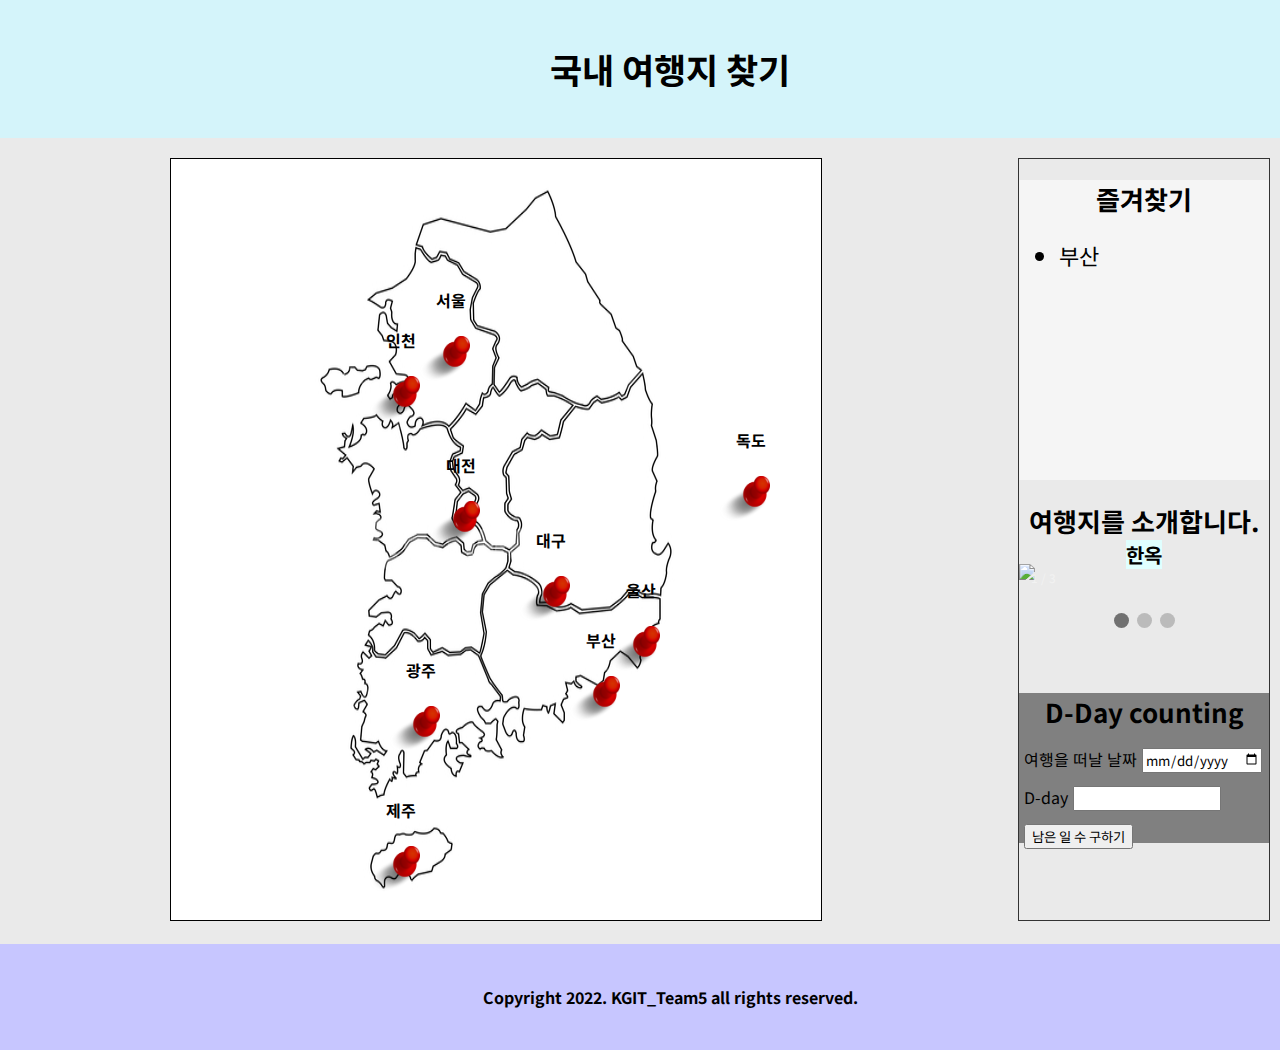
==== index.html @ 18690b56 "AnJinHyuck Folder deleted, update files" ====
<!DOCTYPE html>
<html lang="kr">
<head>
    <meta charset="UTF-8">
    <title>제목</title>
    <!-- Google Fonts -->
    <link rel="preconnect" href="https://fonts.googleapis.com">
    <link rel="preconnect" href="https://fonts.gstatic.com" crossorigin>
    <link href="https://fonts.googleapis.com/css2?family=Noto+Sans+KR:wght@300&display=swap" rel="stylesheet">
    <!-- JQuery  -->
    <script src="https://code.jquery.com/jquery-1.12.4.min.js"></script>
    <!-- Reset css -->
    <link rel="stylesheet" href="https://cdn.jsdelivr.net/npm/reset-css@5.0.1/reset.min.css">
    <!-- main css -->
    <link rel="stylesheet" href="./css/main.css">
    <!-- main js -->
    <script type="text/javascript" src="./js/main.js"></script>
    <!-- font awesome -->
    <link rel="stylesheet" href="https://cdnjs.cloudflare.com/ajax/libs/font-awesome/6.2.0/css/all.min.css" integrity="sha512-xh6O/CkQoPOWDdYTDqeRdPCVd1SpvCA9XXcUnZS2FmJNp1coAFzvtCN9BmamE+4aHK8yyUHUSCcJHgXloTyT2A==" crossorigin="anonymous" referrerpolicy="no-referrer" />
    <!-- CSS only -->
    <!-- <link href="https://cdn.jsdelivr.net/npm/bootstrap@5.2.2/dist/css/bootstrap.min.css" rel="stylesheet" integrity="sha384-Zenh87qX5JnK2Jl0vWa8Ck2rdkQ2Bzep5IDxbcnCeuOxjzrPF/et3URy9Bv1WTRi" crossorigin="anonymous"> -->
</head>
<body>
    <header>
        <h1>국내 여행지 찾기</h1>
    </header>
    <main>
        <div id="pinSection">
            <div id="pinSection1">
                <span class="pinText">&nbsp;&nbsp;&nbsp;&nbsp;서울</span><br><br>
                <img class="pinImg" id="location1" src="../img/pin.png">
            </div>
            <div id="pinSection2">
                <span class="pinText">&nbsp;&nbsp;&nbsp;&nbsp;부산</span><br><br>
                <img class="pinImg" id="location1" src="../img/pin.png">
            </div>
            <div id="pinSection3">
                <span class="pinText">&nbsp;&nbsp;&nbsp;&nbsp;인천</span><br><br>
                <img class="pinImg" id="location1" src="../img/pin.png">
            </div>
            <div id="pinSection4">
                <span class="pinText">&nbsp;&nbsp;&nbsp;&nbsp;대구</span><br><br>
                <img class="pinImg" id="location1" src="../img/pin.png">
            </div>
            <div id="pinSection5">
                <span class="pinText">&nbsp;&nbsp;&nbsp;&nbsp;대전</span><br><br>
                <img class="pinImg" id="location1" src="../img/pin.png">
            </div>
            <div id="pinSection6">
                <span class="pinText">&nbsp;&nbsp;&nbsp;&nbsp;광주</span><br><br>
                <img class="pinImg" id="location1" src="../img/pin.png">
            </div>
            <div id="pinSection7">
                <span class="pinText">&nbsp;&nbsp;&nbsp;&nbsp;울산</span><br><br>
                <img class="pinImg" id="location1" src="../img/pin.png">
            </div>
            <div id="pinSection8">
                <span class="pinText">&nbsp;&nbsp;&nbsp;&nbsp;제주</span><br><br>
                <img class="pinImg" id="location1" src="../img/pin.png">
            </div>
            <div id="pinSection9">
                <span class="pinText">&nbsp;&nbsp;&nbsp;&nbsp;독도</span><br><br>
                <img class="pinImg" id="location1" src="../img/pin.png">
            </div>
        </div>
        
        <img id="map" class="map" src="./img/korea.jpg">
        <div id="cityList">
            <!-- <ul>
                <li><button type="button" class="btn btn-outline-primary">  서울  </button></li> 
                <li><button type="button" class="btn btn-outline-secondary">부산  </button></li> 
                <li><button type="button" class="btn btn-outline-success">  인천  </button></li> 
                <li><button type="button" class="btn btn-outline-danger">   대구  </button></li> 
                <li><button type="button" class="btn btn-outline-warning">  대전  </button></li> 
                <li><button type="button" class="btn btn-outline-info">     광주  </button></li> 
                <li><button type="button" class="btn btn-outline-light">    울산  </button></li> 
                <li><button type="button" class="btn btn-outline-dark">     제주  </button></li> 
                <li><button type="button" class="btn btn-outline-primary">  독도  </button></li> 
            </ul> -->
        </div>
        <div id="mainSection">
            <iframe id="mainIframe" src="">

            </iframe>
        </div>
        
        <aside>
            <div id="rightUp" class="rightbox">
                <h2 id="bookmark" class="subject">즐겨찾기</h2>
                <ul id="cities">
                    <li class="city">부산<i style='cursor : pointer' id='deleteBookmark' class='fa fa-trash' aria-hidden='true'></i></li>
                </ul>
            </div>

            <h2 id="introduce" class="subject">여행지를 소개합니다.</h2>
            
            <div class="slideshow-container">
            
            
            <div class="mySlides fade">
              <div class="numbertext">1 / 3</div>
              <image class="image" style="max-width: 100%; height: 200px;" src="https://search.pstatic.net/common/?src=http%3A%2F%2Fblogfiles.naver.net%2FMjAyMjA5MjZfMTU3%2FMDAxNjY0MTk5MjUzMDg0.CFK2FIUCUVznRrJ2mHz47GhRvn-oYsCAB7OoIrRIyJAg.FvWlPVDXSO1GkbRWN8YUKGLhZOp_dSYYxYztSHhtE-Eg.JPEG.yukino3333%2FIMG_9584.jpg&type=sc960_832"></image>
              <div class="text"><span style="background-color:lightcyan;" class="span">한옥</span></div>
            </div>
            
            <div class="mySlides fade">
              <div class="numbertext">2 / 3</div>
              <image class="image" style="max-width: 100%; height: 200px;" src="https://images.chosun.com/resizer/EkDlLdwHe35LIZJN_8GZapqs9Dk=/616x0/smart/cloudfront-ap-northeast-1.images.arcpublishing.com/chosun/4CMMQNUWS5DFNK5YD56AZM7M5M.jpg"></image>
              <div class="text"><span style="background-color:lightcyan;" class="span">숭례문</span></div>
            </div>
            
            <div class="mySlides fade">
              <div class="numbertext">3 / 3</div>
              <image class="image" style="max-width: 100%; height: 200px;" src="https://api.cdn.visitjeju.net/photomng/imgpath/202110/26/3378d11f-d97a-46df-b7f0-fdfbe333c850.jpg"></image>
              <div class="text"><span style="background-color:lightcyan;" class="span">정방 폭포</span></div>
            </div>
            
            </div>
            <br>
            
            <div style="text-align:center">
              <span class="dot"></span> 
              <span class="dot"></span> 
              <span class="dot"></span> 
            </div>
            

            <div id="rightDown"class="rightbox">    
                <h2 id="ddayhead" class="subject">D-Day counting</h2>
                <label class="label">여행을 떠날 날짜</label><input type="date" id="seldate" class="date"><br>
                <label class="label">D-day</label><input type="text" id="result" readonly="readonly" class="date">
                <button class="date">남은 일 수 구하기</button>
            </div>
        </aside>
    </main>
    <footer>
        <h4>Copyright 2022. KGIT_Team5 all rights reserved.</h4>
    </footer>
</body>
</html>
---- css/main.css ----
* {
    font-family: 'Noto Sans KR', sans-serif;
}

body {
    margin: 0;
    padding: 0;
}

header, main, footer {
	width: 1300px;
	margin: 0 auto;
}

header {
	background: #D4F4FA;
	padding: 20px;
}

header h1 {
    text-align: center;
    font-size: 35px;
    font-weight: bold;
}

main {
	background: #EAEAEA;
    height: 766px;
	padding: 20px;
}


main img#map{
    border: 1px solid black;
    position: absolute; 

    z-index: 300;
    width: 650px; /* 200 */
    height: 761px; /* 300 */

    margin-left: 150px;
}

/* 내가 추가한 곳 */

.mapSizeUp {
    animation-name: mapSizeUp;
    animation-duration: 1.5s;
    animation-fill-mode: forwards;
}


.mapSizeDown {
    animation-name: mapSizeDown;
    animation-duration: 1.5s;
    animation-fill-mode: forwards;
}


@keyframes mapSizeUp {
    0% {width: 200px; height: 300px; margin-left: 50px}
    100% {width: 650px; height: 761px; margin-left: 150px}
    
}

@keyframes mapSizeDown {
    0% {width: 650px; height: 761px; margin-left: 150px}
    100% {width: 200px; height: 300px; margin-left: 50px}

}

#mainSection {
    width: 700px;
    height: 761px;

    position: absolute;
    opacity: 0%;

    margin-left: 275px;
    /* background-color: red; */
}

.mainUp {
    width: 100px;
    height: 100px;
    background-color: brown;
    opacity: 0;
    transition: 0.3s;
}

.mainDown {
    animation-name: mainSectionDown;
    animation-duration: 1.5s;
    animation-fill-mode: forwards;
}

@keyframes mainSectionUp {
    0% {width: -50%; height: -50%;}
    100% {width: 650px; height: 761px; margin-left: 150px}
    
}

@keyframes mainSectionDown {
    0% {width: -50%; height: -50%;}
    100% {width: 200px; height: 300px;}

}

#cityList {
    width : 200px;
    height : 430PX;

    background-color: yellow;
    opacity: 0%;

    position: absolute;
    margin-left: 50px;
    margin-top: 330px;
}

.fadeInPage {
    animation-name: fadeIn;
    animation-duration: 3s;
    animation-fill-mode: forwards;
}

.fadeOutPage {
    animation-name: fadeOut;
    animation-duration: 2s;
    animation-fill-mode: forwards;
}

@keyframes fadeIn {
    0% {
        opacity:0;
    }
    100% {
        opacity:1;
    }
}

@keyframes fadeOut {
    0% {
        opacity:1;
    }
    100% {
        opacity:0;
    }
}

/* pin 이미지, text */
.pinImg {
    width: 50px;
    height: 50px;
    position: absolute;
    cursor: pointer;
}

.pinText {
    font-weight: bold;
}

/* pinSections */
#pinSection1 { /*서울*/
    z-index: 1000;
    margin-left: 400px;
    margin-top: 130px;

    position: absolute;
}
#pinSection2 { /*부산*/
    z-index: 1000;
    margin-left: 550px;
    margin-top: 470px;

    position: absolute;
}
#pinSection3 { /*인천*/
    z-index: 1000;
    margin-left: 350px;
    margin-top: 170px;

    position: absolute;
}
#pinSection4 { /*대구*/
    z-index: 1000;
    margin-left: 500px;
    margin-top: 370px;

    position: absolute;
}
#pinSection5 { /*대전*/
    z-index: 1000;
    margin-left: 410px;
    margin-top: 295px;

    position: absolute;
}
#pinSection6 { /*광주*/
    z-index: 1000;
    margin-left: 370px;
    margin-top: 500px;

    position: absolute;
}
#pinSection7 { /*울산*/
    z-index: 1000;
    margin-left: 590px;
    margin-top: 420px;

    position: absolute;
}
#pinSection8 { /*제주*/
    z-index: 1000;
    margin-left: 350px;
    margin-top: 640px;

    position: absolute;
}
#pinSection9 { /*독도*/
    z-index: 1000;
    margin-left: 700px;
    margin-top: 270px;

    position: absolute;
}
/* ----- */

main aside {
	border: 1px solid #333;

    width: 250px;
    height: 761px;

    margin-right: 50px;
    float: right;
}

footer {
	background: #C7C6FF;
	padding: 20px;
}

footer h4 {
    text-align: center;
}

/* 지도 밑에 나올 여행지 */
#othercity{
    font-size: 32px;
}
#othercitylist{
    width: 200px;
    height: 200px;
    background: white;
    position: absolute;
    margin-left: 50px;
    margin-top: 450px;

}

.city{
    font-size: 22px;
}

/* 우측 박스 */
.rightbox{
    background: gray;
}
#rightUp{
    width: 250px;
    height: 300px;
    background: whitesmoke;
}

.slideshow-container {
    max-width: 1000px;
    position: relative;
    margin: auto;
  }
  
  /* Caption text */
  .text {
    color: black;
    font-size: 20px;
    font-weight: bold;
    padding: 8px 12px;
    position: absolute;
    bottom: 8px;
    width: 225px;
    text-align: center;
  }
  .span{
    background-color: lightcyan;
  }
  
  /* Number text (1/3 etc) */
  .numbertext {
    color: #f2f2f2;
    font-size: 12px;
    padding: 8px 12px;
    position: absolute;
    top: 0;
  }
  
  /* The dots/bullets/indicators */
  .dot {
    height: 15px;
    width: 15px;
    margin: 0 2px;
    background-color: #bbb;
    border-radius: 50%;
    display: inline-block;
    transition: background-color 0.6s ease;
  }
  
  .active {
    background-color: #717171;
  }
  
  /* Fading animation */
  .fade {
    animation-name: fade;
    animation-duration: 1.5s;
  }
  
  @keyframes fade {
    from {opacity: .4} 
    to {opacity: 1}
  }
  
#rightDown{
    width: 250px;
    height: 150px;
    margin-top: 60px;
}

#ddayhead{
    margin: 5px;
}

.label{
    margin-left: 5px;
    font-weight: 18px;
}
.date{
    margin-top: 13px;
    margin-left: 5px;
}

/* 김두환 */

#mainIframe {
    width: 700px;
    height: 761px;
}

/* 우측박스 수정 - 승보*/
.subject{
    font-size: 26px;
    font-weight: bold;
    text-align: center;
}
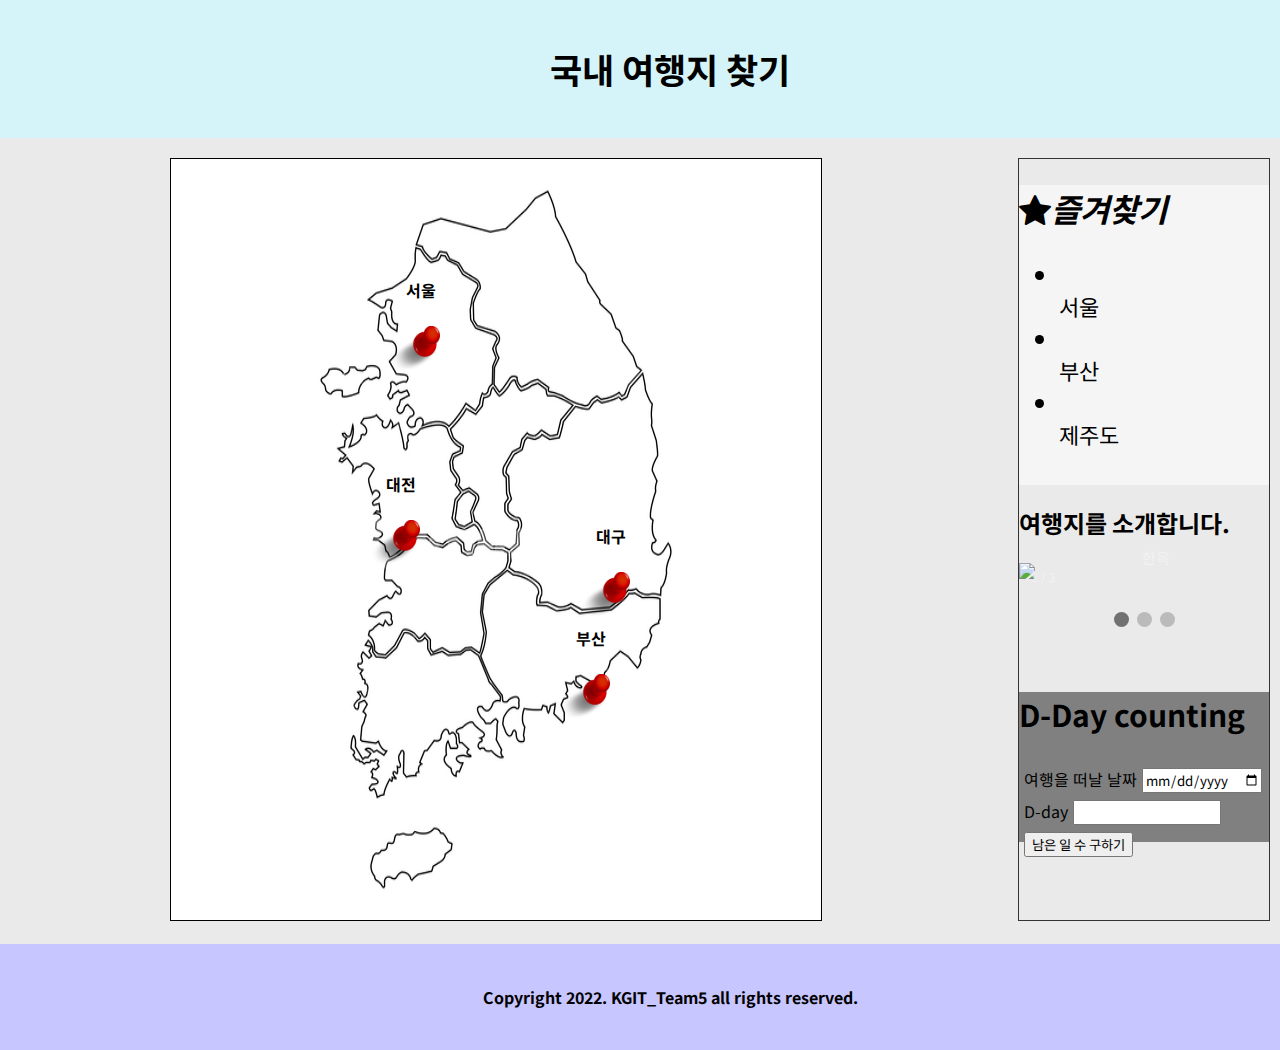
==== commit 894fd891: "push from An" ====
--- a/index.html
+++ b/index.html
@@ -11,6 +11,7 @@
     <script src="https://code.jquery.com/jquery-1.12.4.min.js"></script>
     <!-- Reset css -->
     <link rel="stylesheet" href="https://cdn.jsdelivr.net/npm/reset-css@5.0.1/reset.min.css">
+    <link rel="stylesheet" href="https://cdn.jsdelivr.net/npm/bootstrap-icons@1.5.0/font/bootstrap-icons.css">
     <!-- main css -->
     <link rel="stylesheet" href="./css/main.css">
     <!-- main js -->
@@ -29,40 +30,21 @@
             <div id="pinSection1">
                 <span class="pinText">&nbsp;&nbsp;&nbsp;&nbsp;서울</span><br><br>
                 <img class="pinImg" id="location1" src="../img/pin.png">
-            </div>
-            <div id="pinSection2">
-                <span class="pinText">&nbsp;&nbsp;&nbsp;&nbsp;부산</span><br><br>
-                <img class="pinImg" id="location1" src="../img/pin.png">
-            </div>
-            <div id="pinSection3">
-                <span class="pinText">&nbsp;&nbsp;&nbsp;&nbsp;인천</span><br><br>
-                <img class="pinImg" id="location1" src="../img/pin.png">
-            </div>
-            <div id="pinSection4">
-                <span class="pinText">&nbsp;&nbsp;&nbsp;&nbsp;대구</span><br><br>
-                <img class="pinImg" id="location1" src="../img/pin.png">
-            </div>
-            <div id="pinSection5">
-                <span class="pinText">&nbsp;&nbsp;&nbsp;&nbsp;대전</span><br><br>
-                <img class="pinImg" id="location1" src="../img/pin.png">
-            </div>
-            <div id="pinSection6">
-                <span class="pinText">&nbsp;&nbsp;&nbsp;&nbsp;광주</span><br><br>
-                <img class="pinImg" id="location1" src="../img/pin.png">
-            </div>
-            <div id="pinSection7">
-                <span class="pinText">&nbsp;&nbsp;&nbsp;&nbsp;울산</span><br><br>
-                <img class="pinImg" id="location1" src="../img/pin.png">
-            </div>
-            <div id="pinSection8">
-                <span class="pinText">&nbsp;&nbsp;&nbsp;&nbsp;제주</span><br><br>
-                <img class="pinImg" id="location1" src="../img/pin.png">
-            </div>
-            <div id="pinSection9">
-                <span class="pinText">&nbsp;&nbsp;&nbsp;&nbsp;독도</span><br><br>
-                <img class="pinImg" id="location1" src="../img/pin.png">
+                <div id="pinSection2">
+                    <span class="pinText1">&nbsp;&nbsp;&nbsp;&nbsp;부산</span><br><br>
+                    <img class="pinImg1" id="location2" src="../img/pin.png">
+                </div>
+                <div id="pinSection3">
+                    <span class="pinText2">&nbsp;&nbsp;&nbsp;&nbsp;대구</span><br><br>
+                    <img class="pinImg2" id="location3" src="../img/pin.png">
+                </div>
+                <div id="pinSection4">
+                    <span class="pinText3">&nbsp;&nbsp;&nbsp;&nbsp;대전</span><br><br>
+                    <img class="pinImg3" id="location3" src="../img/pin.png">
+                </div>
             </div>
         </div>
+       
         
         <img id="map" class="map" src="./img/korea.jpg">
         <div id="cityList">
@@ -79,40 +61,41 @@
             </ul> -->
         </div>
         <div id="mainSection">
-            <iframe id="mainIframe" src="">
+            <iframe id="mainIframe" src="./citys/index.html">
 
             </iframe>
         </div>
         
         <aside>
             <div id="rightUp" class="rightbox">
-                <h2 id="bookmark" class="subject">즐겨찾기</h2>
+                <h2 id="bookmark"><i class="bi-star-fill">즐겨찾기</i></h2>
                 <ul id="cities">
-                    <li class="city">부산<i style='cursor : pointer' id='deleteBookmark' class='fa fa-trash' aria-hidden='true'></i></li>
+                    <li id="Seoul" value="./citys/seoul.html" class="city"><a><br>서울</a><i class="fa fa-trash" aria-hidden="true"></i></li>
+                    <li class="city"><br>부산<i class="fa fa-trash" aria-hidden="true"></i></li>
+                    <li class="city"><br>제주도</li>
                 </ul>
             </div>
 
-            <h2 id="introduce" class="subject">여행지를 소개합니다.</h2>
+            <h2 id="introduce">여행지를 소개합니다.</h2>
             
             <div class="slideshow-container">
-            
             
             <div class="mySlides fade">
               <div class="numbertext">1 / 3</div>
               <image class="image" style="max-width: 100%; height: 200px;" src="https://search.pstatic.net/common/?src=http%3A%2F%2Fblogfiles.naver.net%2FMjAyMjA5MjZfMTU3%2FMDAxNjY0MTk5MjUzMDg0.CFK2FIUCUVznRrJ2mHz47GhRvn-oYsCAB7OoIrRIyJAg.FvWlPVDXSO1GkbRWN8YUKGLhZOp_dSYYxYztSHhtE-Eg.JPEG.yukino3333%2FIMG_9584.jpg&type=sc960_832"></image>
-              <div class="text"><span style="background-color:lightcyan;" class="span">한옥</span></div>
+              <div class="text">한옥</div>
             </div>
             
             <div class="mySlides fade">
               <div class="numbertext">2 / 3</div>
               <image class="image" style="max-width: 100%; height: 200px;" src="https://images.chosun.com/resizer/EkDlLdwHe35LIZJN_8GZapqs9Dk=/616x0/smart/cloudfront-ap-northeast-1.images.arcpublishing.com/chosun/4CMMQNUWS5DFNK5YD56AZM7M5M.jpg"></image>
-              <div class="text"><span style="background-color:lightcyan;" class="span">숭례문</span></div>
+                    <div class="text">숭례문</div>
             </div>
             
             <div class="mySlides fade">
               <div class="numbertext">3 / 3</div>
               <image class="image" style="max-width: 100%; height: 200px;" src="https://api.cdn.visitjeju.net/photomng/imgpath/202110/26/3378d11f-d97a-46df-b7f0-fdfbe333c850.jpg"></image>
-              <div class="text"><span style="background-color:lightcyan;" class="span">정방 폭포</span></div>
+              <div class="text">정방폭포</div>
             </div>
             
             </div>
@@ -126,7 +109,7 @@
             
 
             <div id="rightDown"class="rightbox">    
-                <h2 id="ddayhead" class="subject">D-Day counting</h2>
+                <h2 id="ddayhead">D-Day counting</h2>
                 <label class="label">여행을 떠날 날짜</label><input type="date" id="seldate" class="date"><br>
                 <label class="label">D-day</label><input type="text" id="result" readonly="readonly" class="date">
                 <button class="date">남은 일 수 구하기</button>
--- a/css/main.css
+++ b/css/main.css
@@ -159,73 +159,67 @@
 .pinText {
     font-weight: bold;
 }
-
+.pinImg1 {
+    width: 50px;
+    height: 50px;
+    position: absolute;
+    cursor: pointer;
+}
+
+.pinText1 {
+    font-weight: 700;
+}
+
+.pinImg2 {
+    width: 50px;
+    height: 50px;
+    position: absolute;
+    cursor: pointer;
+}
+
+.pinText2 {
+    font-weight: 700;
+}
+.pinImg3 {
+    width: 50px;
+    height: 50px;
+    position: absolute;
+    cursor: pointer;
+}
+
+.pinText3 {
+    font-weight: 700;
+}
 /* pinSections */
-#pinSection1 { /*서울*/
-    z-index: 1000;
-    margin-left: 400px;
-    margin-top: 130px;
-
-    position: absolute;
-}
-#pinSection2 { /*부산*/
-    z-index: 1000;
-    margin-left: 550px;
-    margin-top: 470px;
-
-    position: absolute;
-}
-#pinSection3 { /*인천*/
-    z-index: 1000;
-    margin-left: 350px;
-    margin-top: 170px;
-
-    position: absolute;
-}
-#pinSection4 { /*대구*/
-    z-index: 1000;
-    margin-left: 500px;
-    margin-top: 370px;
-
-    position: absolute;
-}
-#pinSection5 { /*대전*/
-    z-index: 1000;
-    margin-left: 410px;
-    margin-top: 295px;
-
-    position: absolute;
-}
-#pinSection6 { /*광주*/
+#pinSection1 {
     z-index: 1000;
     margin-left: 370px;
-    margin-top: 500px;
-
-    position: absolute;
-}
-#pinSection7 { /*울산*/
+    margin-top: 120px;
+
+    position: absolute;
+}
+#pinSection2 {
     z-index: 1000;
-    margin-left: 590px;
-    margin-top: 420px;
-
-    position: absolute;
-}
-#pinSection8 { /*제주*/
+    margin-left: 170px;
+    margin-top: 300px;
+
+    position: relative;
+}
+#pinSection3 {
     z-index: 1000;
-    margin-left: 350px;
-    margin-top: 640px;
-
-    position: absolute;
-}
-#pinSection9 { /*독도*/
+    margin-left: 190px;
+    margin-top: -150px;
+
+    position: relative;
+}
+#pinSection4 {
     z-index: 1000;
-    margin-left: 700px;
-    margin-top: 270px;
-
-    position: absolute;
+    margin-left: -20px;
+    margin-top: -100px;
+
+    position: relative;
 }
 /* ----- */
-
 main aside {
 	border: 1px solid #333;
 
@@ -267,6 +261,11 @@
 .rightbox{
     background: gray;
 }
+
+#bookmark{
+    font-size: 32px;
+}
+
 #rightUp{
     width: 250px;
     height: 300px;
@@ -281,17 +280,13 @@
   
   /* Caption text */
   .text {
-    color: black;
-    font-size: 20px;
-    font-weight: bold;
+    color: #f2f2f2;
+    font-size: 15px;
     padding: 8px 12px;
     position: absolute;
     bottom: 8px;
-    width: 225px;
+    width: 100%;
     text-align: center;
-  }
-  .span{
-    background-color: lightcyan;
   }
   
   /* Number text (1/3 etc) */
@@ -329,6 +324,7 @@
     to {opacity: 1}
   }
   
+/* 수정해야함 */
 #rightDown{
     width: 250px;
     height: 150px;
@@ -336,7 +332,7 @@
 }
 
 #ddayhead{
-    margin: 5px;
+    font-size: 30px;
 }
 
 .label{
@@ -344,7 +340,7 @@
     font-weight: 18px;
 }
 .date{
-    margin-top: 13px;
+    margin-top: 7px;
     margin-left: 5px;
 }
 
@@ -354,10 +350,4 @@
     width: 700px;
     height: 761px;
 }
-
-/* 우측박스 수정 - 승보*/
-.subject{
-    font-size: 26px;
-    font-weight: bold;
-    text-align: center;
-}+/* 김두환 끝 */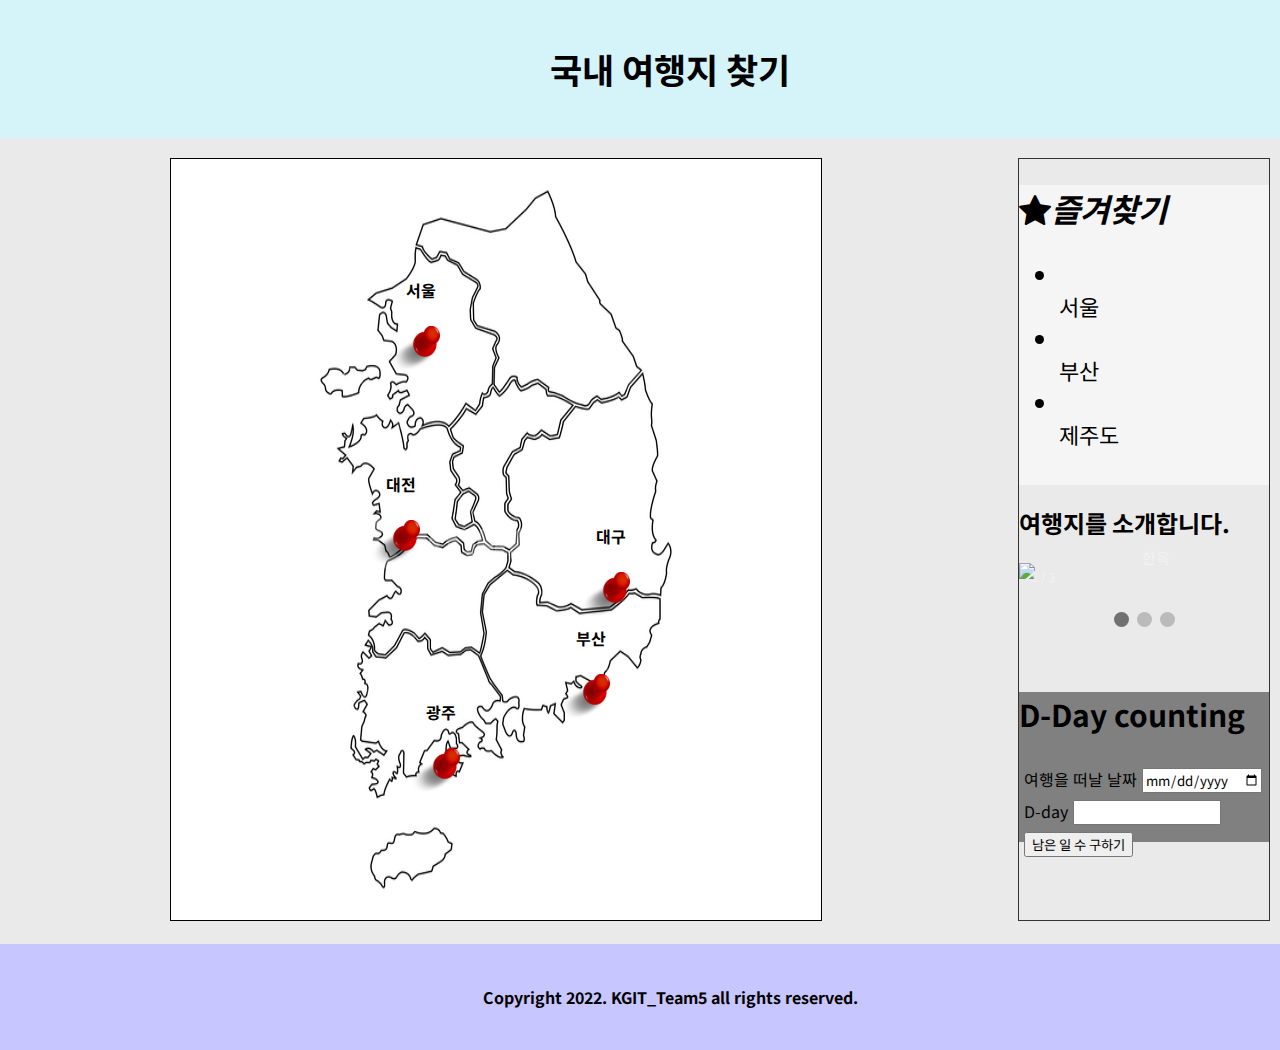
==== commit 3dadab6e: "push from AnJinHyuck.zip" ====
--- a/index.html
+++ b/index.html
@@ -40,7 +40,11 @@
                 </div>
                 <div id="pinSection4">
                     <span class="pinText3">&nbsp;&nbsp;&nbsp;&nbsp;대전</span><br><br>
-                    <img class="pinImg3" id="location3" src="../img/pin.png">
+                    <img class="pinImg3" id="location4" src="../img/pin.png">
+                </div>
+                <div id="pinSection5">
+                    <span class="pinText4">&nbsp;&nbsp;&nbsp;&nbsp;광주</span><br><br>
+                    <img class="pinImg4" id="location5" src="../img/pin.png">
                 </div>
             </div>
         </div>
--- a/css/main.css
+++ b/css/main.css
@@ -190,6 +190,16 @@
 .pinText3 {
     font-weight: 700;
 }
+.pinImg4 {
+    width: 50px;
+    height: 50px;
+    position: absolute;
+    cursor: pointer;
+}
+
+.pinText4 {
+    font-weight: 700;
+}
 /* pinSections */
 #pinSection1 {
     z-index: 1000;
@@ -216,6 +226,13 @@
     z-index: 1000;
     margin-left: -20px;
     margin-top: -100px;
+
+    position: relative;
+}
+#pinSection5 {
+    z-index: 1000;
+    margin-left: 20px;
+    margin-top: 180px;
 
     position: relative;
 }
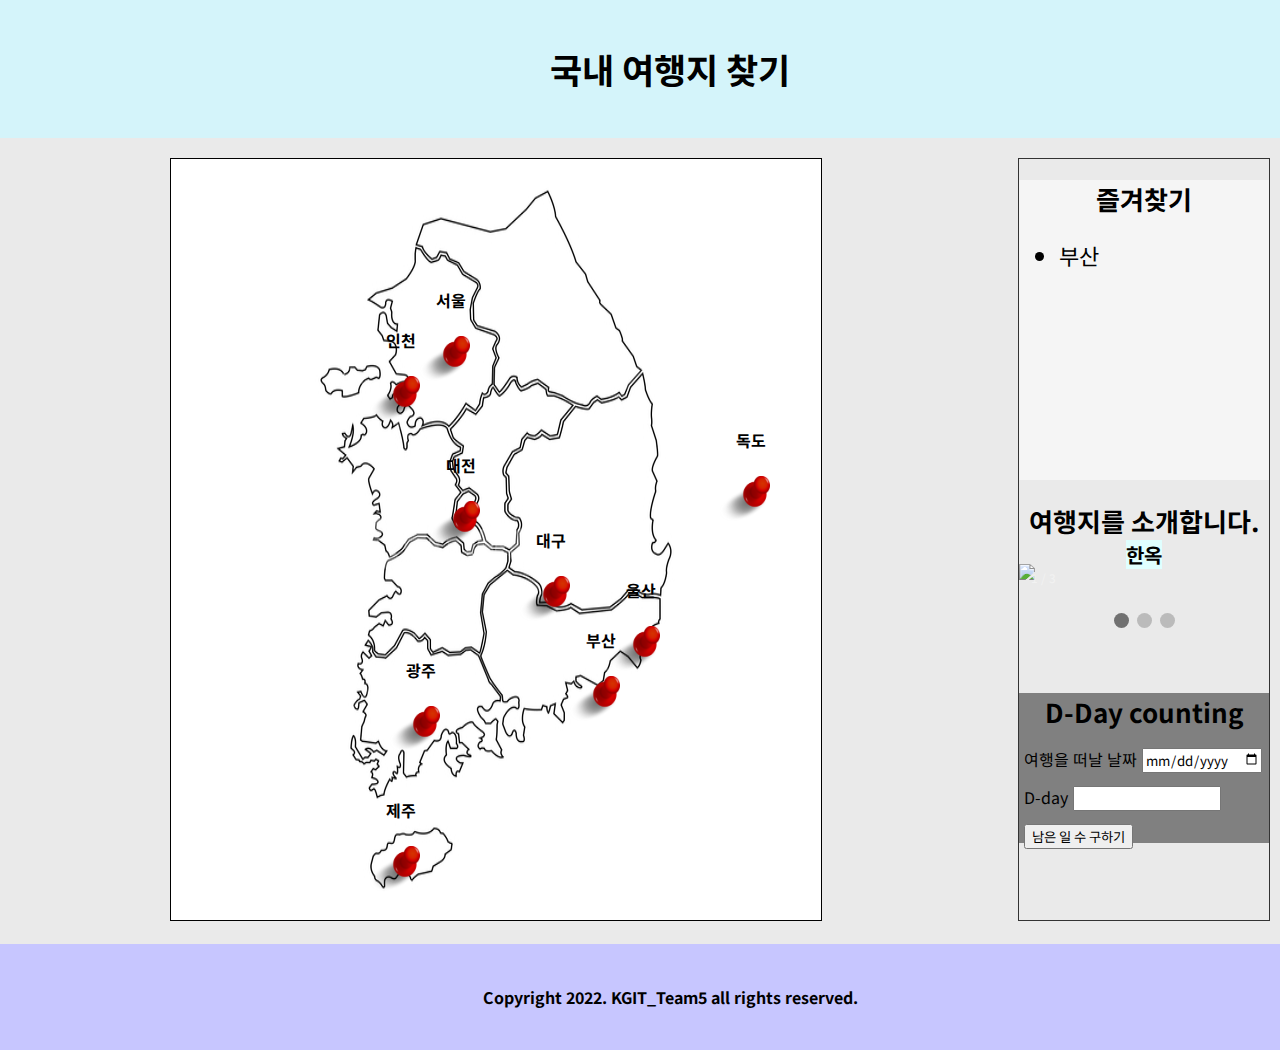
==== commit 0b57c342: "error Fixed, safety commit" ====
--- a/index.html
+++ b/index.html
@@ -11,7 +11,6 @@
     <script src="https://code.jquery.com/jquery-1.12.4.min.js"></script>
     <!-- Reset css -->
     <link rel="stylesheet" href="https://cdn.jsdelivr.net/npm/reset-css@5.0.1/reset.min.css">
-    <link rel="stylesheet" href="https://cdn.jsdelivr.net/npm/bootstrap-icons@1.5.0/font/bootstrap-icons.css">
     <!-- main css -->
     <link rel="stylesheet" href="./css/main.css">
     <!-- main js -->
@@ -23,32 +22,47 @@
 </head>
 <body>
     <header>
-        <h1>국내 여행지 찾기</h1>
+        <h1 id="mainTitle">국내 여행지 찾기</h1>
     </header>
     <main>
         <div id="pinSection">
             <div id="pinSection1">
                 <span class="pinText">&nbsp;&nbsp;&nbsp;&nbsp;서울</span><br><br>
-                <img class="pinImg" id="location1" src="../img/pin.png">
-                <div id="pinSection2">
-                    <span class="pinText1">&nbsp;&nbsp;&nbsp;&nbsp;부산</span><br><br>
-                    <img class="pinImg1" id="location2" src="../img/pin.png">
-                </div>
-                <div id="pinSection3">
-                    <span class="pinText2">&nbsp;&nbsp;&nbsp;&nbsp;대구</span><br><br>
-                    <img class="pinImg2" id="location3" src="../img/pin.png">
-                </div>
-                <div id="pinSection4">
-                    <span class="pinText3">&nbsp;&nbsp;&nbsp;&nbsp;대전</span><br><br>
-                    <img class="pinImg3" id="location4" src="../img/pin.png">
-                </div>
-                <div id="pinSection5">
-                    <span class="pinText4">&nbsp;&nbsp;&nbsp;&nbsp;광주</span><br><br>
-                    <img class="pinImg4" id="location5" src="../img/pin.png">
-                </div>
+                <img class="pinImg" id="location1" src="./img/pin.png">
+            </div>
+            <div id="pinSection2">
+                <span class="pinText">&nbsp;&nbsp;&nbsp;&nbsp;부산</span><br><br>
+                <img class="pinImg" id="location1" src="./img/pin.png">
+            </div>
+            <div id="pinSection3">
+                <span class="pinText">&nbsp;&nbsp;&nbsp;&nbsp;인천</span><br><br>
+                <img class="pinImg" id="location1" src="./img/pin.png">
+            </div>
+            <div id="pinSection4">
+                <span class="pinText">&nbsp;&nbsp;&nbsp;&nbsp;대구</span><br><br>
+                <img class="pinImg" id="location1" src="./img/pin.png">
+            </div>
+            <div id="pinSection5">
+                <span class="pinText">&nbsp;&nbsp;&nbsp;&nbsp;대전</span><br><br>
+                <img class="pinImg" id="location1" src="./img/pin.png">
+            </div>
+            <div id="pinSection6">
+                <span class="pinText">&nbsp;&nbsp;&nbsp;&nbsp;광주</span><br><br>
+                <img class="pinImg" id="location1" src="./img/pin.png">
+            </div>
+            <div id="pinSection7">
+                <span class="pinText">&nbsp;&nbsp;&nbsp;&nbsp;울산</span><br><br>
+                <img class="pinImg" id="location1" src="./img/pin.png">
+            </div>
+            <div id="pinSection8">
+                <span class="pinText">&nbsp;&nbsp;&nbsp;&nbsp;제주</span><br><br>
+                <img class="pinImg" id="location1" src="./img/pin.png">
+            </div>
+            <div id="pinSection9">
+                <span class="pinText">&nbsp;&nbsp;&nbsp;&nbsp;독도</span><br><br>
+                <img class="pinImg" id="location1" src="./img/pin.png">
             </div>
         </div>
-       
         
         <img id="map" class="map" src="./img/korea.jpg">
         <div id="cityList">
@@ -65,41 +79,39 @@
             </ul> -->
         </div>
         <div id="mainSection">
-            <iframe id="mainIframe" src="./citys/index.html">
+            <iframe id="mainIframe" src="">
 
             </iframe>
         </div>
         
         <aside>
             <div id="rightUp" class="rightbox">
-                <h2 id="bookmark"><i class="bi-star-fill">즐겨찾기</i></h2>
+                <h2 id="bookmark" class="subject">즐겨찾기</h2>
                 <ul id="cities">
-                    <li id="Seoul" value="./citys/seoul.html" class="city"><a><br>서울</a><i class="fa fa-trash" aria-hidden="true"></i></li>
-                    <li class="city"><br>부산<i class="fa fa-trash" aria-hidden="true"></i></li>
-                    <li class="city"><br>제주도</li>
+                    <li class="city">부산<i style='cursor : pointer' id='deleteBookmark' class='fa fa-trash' aria-hidden='true'></i></li>
                 </ul>
             </div>
 
-            <h2 id="introduce">여행지를 소개합니다.</h2>
+            <h2 id="introduce" class="subject">여행지를 소개합니다.</h2>
             
             <div class="slideshow-container">
             
             <div class="mySlides fade">
               <div class="numbertext">1 / 3</div>
               <image class="image" style="max-width: 100%; height: 200px;" src="https://search.pstatic.net/common/?src=http%3A%2F%2Fblogfiles.naver.net%2FMjAyMjA5MjZfMTU3%2FMDAxNjY0MTk5MjUzMDg0.CFK2FIUCUVznRrJ2mHz47GhRvn-oYsCAB7OoIrRIyJAg.FvWlPVDXSO1GkbRWN8YUKGLhZOp_dSYYxYztSHhtE-Eg.JPEG.yukino3333%2FIMG_9584.jpg&type=sc960_832"></image>
-              <div class="text">한옥</div>
+              <div class="text"><span style="background-color:lightcyan;" class="span">한옥</span></div>
             </div>
             
             <div class="mySlides fade">
               <div class="numbertext">2 / 3</div>
               <image class="image" style="max-width: 100%; height: 200px;" src="https://images.chosun.com/resizer/EkDlLdwHe35LIZJN_8GZapqs9Dk=/616x0/smart/cloudfront-ap-northeast-1.images.arcpublishing.com/chosun/4CMMQNUWS5DFNK5YD56AZM7M5M.jpg"></image>
-                    <div class="text">숭례문</div>
+              <div class="text"><span style="background-color:lightcyan;" class="span">숭례문</span></div>
             </div>
             
             <div class="mySlides fade">
               <div class="numbertext">3 / 3</div>
               <image class="image" style="max-width: 100%; height: 200px;" src="https://api.cdn.visitjeju.net/photomng/imgpath/202110/26/3378d11f-d97a-46df-b7f0-fdfbe333c850.jpg"></image>
-              <div class="text">정방폭포</div>
+              <div class="text"><span style="background-color:lightcyan;" class="span">정방 폭포</span></div>
             </div>
             
             </div>
@@ -113,7 +125,7 @@
             
 
             <div id="rightDown"class="rightbox">    
-                <h2 id="ddayhead">D-Day counting</h2>
+                <h2 id="ddayhead" class="subject">D-Day counting</h2>
                 <label class="label">여행을 떠날 날짜</label><input type="date" id="seldate" class="date"><br>
                 <label class="label">D-day</label><input type="text" id="result" readonly="readonly" class="date">
                 <button class="date">남은 일 수 구하기</button>
--- a/css/main.css
+++ b/css/main.css
@@ -1,5 +1,9 @@
 * {
     font-family: 'Noto Sans KR', sans-serif;
+}
+
+#mainTitle {
+    text-align: center;
 }
 
 body {
@@ -159,84 +163,73 @@
 .pinText {
     font-weight: bold;
 }
-.pinImg1 {
-    width: 50px;
-    height: 50px;
-    position: absolute;
-    cursor: pointer;
-}
-
-.pinText1 {
-    font-weight: 700;
-}
-
-.pinImg2 {
-    width: 50px;
-    height: 50px;
-    position: absolute;
-    cursor: pointer;
-}
-
-.pinText2 {
-    font-weight: 700;
-}
-.pinImg3 {
-    width: 50px;
-    height: 50px;
-    position: absolute;
-    cursor: pointer;
-}
-
-.pinText3 {
-    font-weight: 700;
-}
-.pinImg4 {
-    width: 50px;
-    height: 50px;
-    position: absolute;
-    cursor: pointer;
-}
-
-.pinText4 {
-    font-weight: 700;
-}
+
 /* pinSections */
-#pinSection1 {
+#pinSection1 { /*서울*/
+    z-index: 1000;
+    margin-left: 400px;
+    margin-top: 130px;
+
+    position: absolute;
+}
+#pinSection2 { /*부산*/
+    z-index: 1000;
+    margin-left: 550px;
+    margin-top: 470px;
+
+    position: absolute;
+}
+#pinSection3 { /*인천*/
+    z-index: 1000;
+    margin-left: 350px;
+    margin-top: 170px;
+
+    position: absolute;
+}
+#pinSection4 { /*대구*/
+    z-index: 1000;
+    margin-left: 500px;
+    margin-top: 370px;
+
+    position: absolute;
+}
+#pinSection5 { /*대전*/
+    z-index: 1000;
+    margin-left: 410px;
+    margin-top: 295px;
+
+    position: absolute;
+}
+#pinSection6 { /*광주*/
     z-index: 1000;
     margin-left: 370px;
-    margin-top: 120px;
-
-    position: absolute;
-}
-#pinSection2 {
-    z-index: 1000;
-    margin-left: 170px;
-    margin-top: 300px;
-
-    position: relative;
-}
-#pinSection3 {
-    z-index: 1000;
-    margin-left: 190px;
-    margin-top: -150px;
-
-    position: relative;
-}
-#pinSection4 {
-    z-index: 1000;
-    margin-left: -20px;
-    margin-top: -100px;
-
-    position: relative;
-}
-#pinSection5 {
-    z-index: 1000;
-    margin-left: 20px;
-    margin-top: 180px;
-
-    position: relative;
+    margin-top: 500px;
+
+    position: absolute;
+}
+#pinSection7 { /*울산*/
+    z-index: 1000;
+    margin-left: 590px;
+    margin-top: 420px;
+
+    position: absolute;
+}
+#pinSection8 { /*제주*/
+    z-index: 1000;
+    margin-left: 350px;
+    margin-top: 640px;
+
+    position: absolute;
+}
+#pinSection9 { /*독도*/
+    z-index: 1000;
+    margin-left: 700px;
+    margin-top: 270px;
+
+    position: absolute;
 }
 /* ----- */
+
 main aside {
 	border: 1px solid #333;
 
@@ -278,11 +271,6 @@
 .rightbox{
     background: gray;
 }
-
-#bookmark{
-    font-size: 32px;
-}
-
 #rightUp{
     width: 250px;
     height: 300px;
@@ -297,13 +285,17 @@
   
   /* Caption text */
   .text {
-    color: #f2f2f2;
-    font-size: 15px;
+    color: black;
+    font-size: 20px;
+    font-weight: bold;
     padding: 8px 12px;
     position: absolute;
     bottom: 8px;
-    width: 100%;
-    text-align: center;
+    width: 225px;
+    text-align: center;
+  }
+  .span{
+    background-color: lightcyan;
   }
   
   /* Number text (1/3 etc) */
@@ -341,7 +333,6 @@
     to {opacity: 1}
   }
   
-/* 수정해야함 */
 #rightDown{
     width: 250px;
     height: 150px;
@@ -349,7 +340,7 @@
 }
 
 #ddayhead{
-    font-size: 30px;
+    margin: 5px;
 }
 
 .label{
@@ -357,7 +348,7 @@
     font-weight: 18px;
 }
 .date{
-    margin-top: 7px;
+    margin-top: 13px;
     margin-left: 5px;
 }
 
@@ -367,4 +358,10 @@
     width: 700px;
     height: 761px;
 }
-/* 김두환 끝 */+
+/* 우측박스 수정 - 승보*/
+.subject{
+    font-size: 26px;
+    font-weight: bold;
+    text-align: center;
+}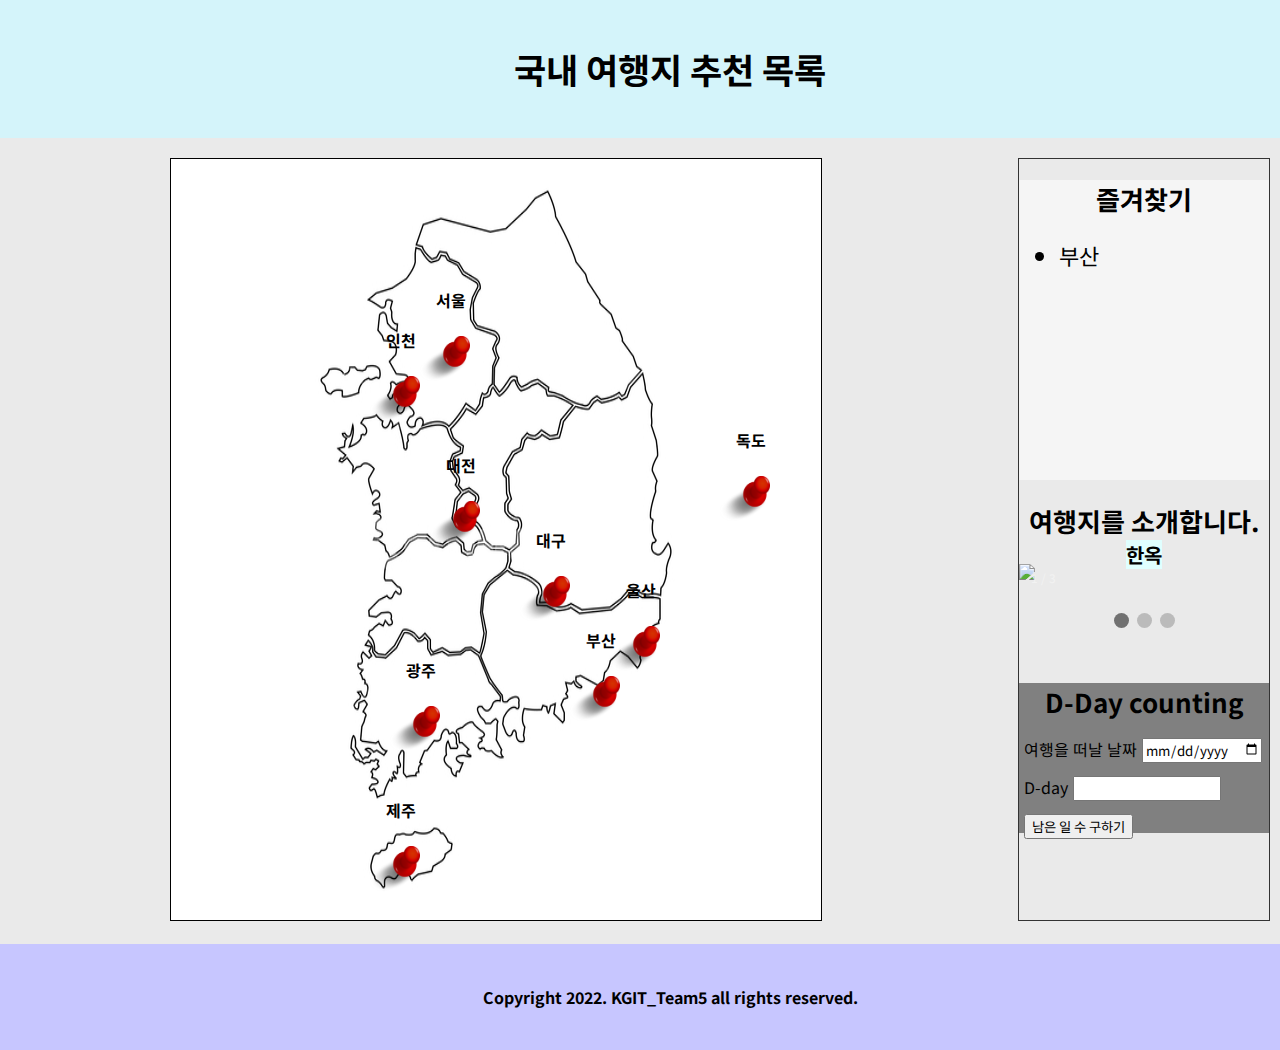
==== commit cbace2e0: "DuHwanKim_fin" ====
--- a/index.html
+++ b/index.html
@@ -22,7 +22,7 @@
 </head>
 <body>
     <header>
-        <h1 id="mainTitle">국내 여행지 찾기</h1>
+        <h1 id="mainTitle">국내 여행지 추천 목록</h1>
     </header>
     <main>
         <div id="pinSection">
--- a/css/main.css
+++ b/css/main.css
@@ -336,7 +336,7 @@
 #rightDown{
     width: 250px;
     height: 150px;
-    margin-top: 60px;
+    margin-top: 50px;
 }
 
 #ddayhead{
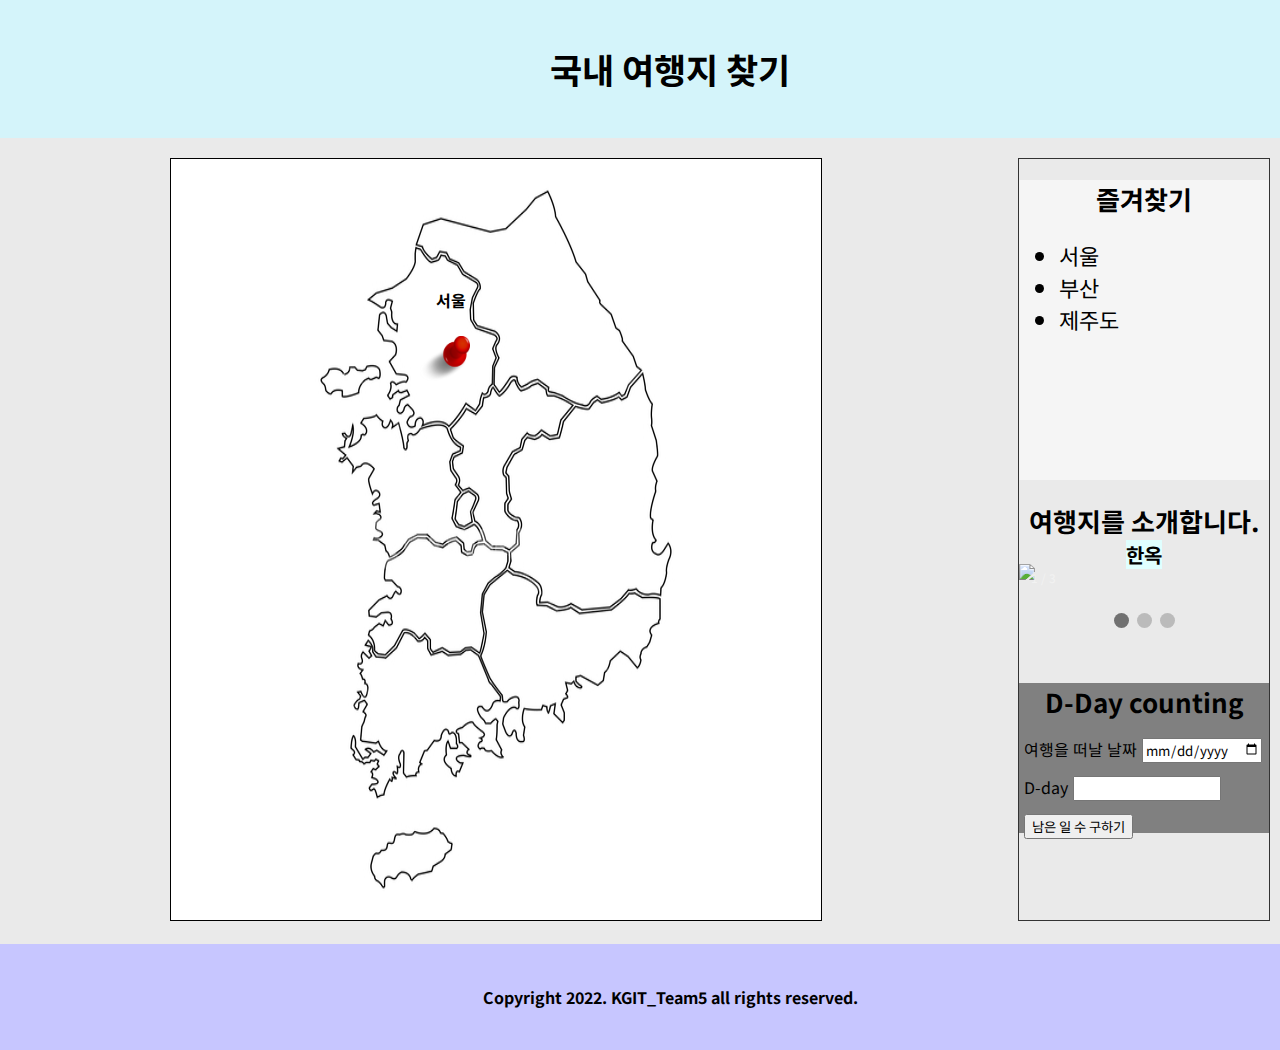
==== commit fe9d120e: "." ====
--- a/index.html
+++ b/index.html
@@ -22,45 +22,13 @@
 </head>
 <body>
     <header>
-        <h1 id="mainTitle">국내 여행지 추천 목록</h1>
+        <h1>국내 여행지 찾기</h1>
     </header>
     <main>
         <div id="pinSection">
             <div id="pinSection1">
                 <span class="pinText">&nbsp;&nbsp;&nbsp;&nbsp;서울</span><br><br>
-                <img class="pinImg" id="location1" src="./img/pin.png">
-            </div>
-            <div id="pinSection2">
-                <span class="pinText">&nbsp;&nbsp;&nbsp;&nbsp;부산</span><br><br>
-                <img class="pinImg" id="location1" src="./img/pin.png">
-            </div>
-            <div id="pinSection3">
-                <span class="pinText">&nbsp;&nbsp;&nbsp;&nbsp;인천</span><br><br>
-                <img class="pinImg" id="location1" src="./img/pin.png">
-            </div>
-            <div id="pinSection4">
-                <span class="pinText">&nbsp;&nbsp;&nbsp;&nbsp;대구</span><br><br>
-                <img class="pinImg" id="location1" src="./img/pin.png">
-            </div>
-            <div id="pinSection5">
-                <span class="pinText">&nbsp;&nbsp;&nbsp;&nbsp;대전</span><br><br>
-                <img class="pinImg" id="location1" src="./img/pin.png">
-            </div>
-            <div id="pinSection6">
-                <span class="pinText">&nbsp;&nbsp;&nbsp;&nbsp;광주</span><br><br>
-                <img class="pinImg" id="location1" src="./img/pin.png">
-            </div>
-            <div id="pinSection7">
-                <span class="pinText">&nbsp;&nbsp;&nbsp;&nbsp;울산</span><br><br>
-                <img class="pinImg" id="location1" src="./img/pin.png">
-            </div>
-            <div id="pinSection8">
-                <span class="pinText">&nbsp;&nbsp;&nbsp;&nbsp;제주</span><br><br>
-                <img class="pinImg" id="location1" src="./img/pin.png">
-            </div>
-            <div id="pinSection9">
-                <span class="pinText">&nbsp;&nbsp;&nbsp;&nbsp;독도</span><br><br>
-                <img class="pinImg" id="location1" src="./img/pin.png">
+                <img class="pinImg" id="location1" src="../img/pin.png">
             </div>
         </div>
         
@@ -79,7 +47,7 @@
             </ul> -->
         </div>
         <div id="mainSection">
-            <iframe id="mainIframe" src="">
+            <iframe id="mainIframe" src="./citys/index.html">
 
             </iframe>
         </div>
@@ -88,7 +56,9 @@
             <div id="rightUp" class="rightbox">
                 <h2 id="bookmark" class="subject">즐겨찾기</h2>
                 <ul id="cities">
-                    <li class="city">부산<i style='cursor : pointer' id='deleteBookmark' class='fa fa-trash' aria-hidden='true'></i></li>
+                    <li id="Seoul" value="./citys/seoul.html" class="city"><a>서울</a><i class="fa fa-trash" aria-hidden="true"></i></li>
+                    <li class="city">부산</li>
+                    <li class="city">제주도</li>
                 </ul>
             </div>
 
@@ -113,7 +83,7 @@
               <image class="image" style="max-width: 100%; height: 200px;" src="https://api.cdn.visitjeju.net/photomng/imgpath/202110/26/3378d11f-d97a-46df-b7f0-fdfbe333c850.jpg"></image>
               <div class="text"><span style="background-color:lightcyan;" class="span">정방 폭포</span></div>
             </div>
-            
+                
             </div>
             <br>
             
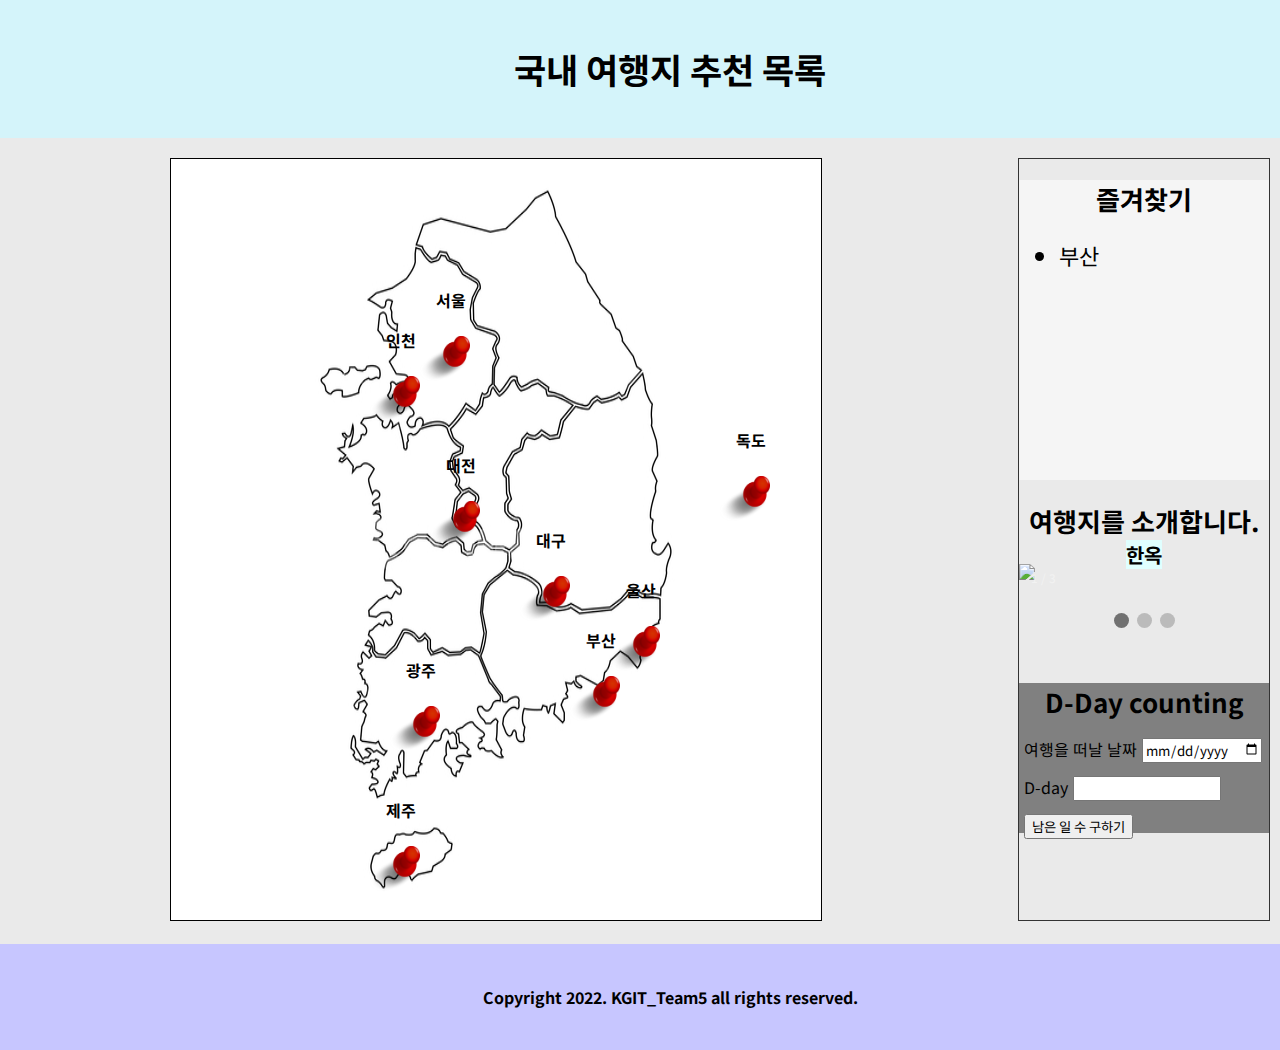
==== commit 19ec18cd: "Merge https://github.com/duhwan1001/KGIT_semi_project into HongSeungBo" ====
--- a/index.html
+++ b/index.html
@@ -22,13 +22,45 @@
 </head>
 <body>
     <header>
-        <h1>국내 여행지 찾기</h1>
+        <h1 id="mainTitle">국내 여행지 추천 목록</h1>
     </header>
     <main>
         <div id="pinSection">
             <div id="pinSection1">
                 <span class="pinText">&nbsp;&nbsp;&nbsp;&nbsp;서울</span><br><br>
-                <img class="pinImg" id="location1" src="../img/pin.png">
+                <img class="pinImg" id="location1" src="./img/pin.png">
+            </div>
+            <div id="pinSection2">
+                <span class="pinText">&nbsp;&nbsp;&nbsp;&nbsp;부산</span><br><br>
+                <img class="pinImg" id="location1" src="./img/pin.png">
+            </div>
+            <div id="pinSection3">
+                <span class="pinText">&nbsp;&nbsp;&nbsp;&nbsp;인천</span><br><br>
+                <img class="pinImg" id="location1" src="./img/pin.png">
+            </div>
+            <div id="pinSection4">
+                <span class="pinText">&nbsp;&nbsp;&nbsp;&nbsp;대구</span><br><br>
+                <img class="pinImg" id="location1" src="./img/pin.png">
+            </div>
+            <div id="pinSection5">
+                <span class="pinText">&nbsp;&nbsp;&nbsp;&nbsp;대전</span><br><br>
+                <img class="pinImg" id="location1" src="./img/pin.png">
+            </div>
+            <div id="pinSection6">
+                <span class="pinText">&nbsp;&nbsp;&nbsp;&nbsp;광주</span><br><br>
+                <img class="pinImg" id="location1" src="./img/pin.png">
+            </div>
+            <div id="pinSection7">
+                <span class="pinText">&nbsp;&nbsp;&nbsp;&nbsp;울산</span><br><br>
+                <img class="pinImg" id="location1" src="./img/pin.png">
+            </div>
+            <div id="pinSection8">
+                <span class="pinText">&nbsp;&nbsp;&nbsp;&nbsp;제주</span><br><br>
+                <img class="pinImg" id="location1" src="./img/pin.png">
+            </div>
+            <div id="pinSection9">
+                <span class="pinText">&nbsp;&nbsp;&nbsp;&nbsp;독도</span><br><br>
+                <img class="pinImg" id="location1" src="./img/pin.png">
             </div>
         </div>
         
@@ -47,7 +79,7 @@
             </ul> -->
         </div>
         <div id="mainSection">
-            <iframe id="mainIframe" src="./citys/index.html">
+            <iframe id="mainIframe" src="">
 
             </iframe>
         </div>
@@ -56,9 +88,7 @@
             <div id="rightUp" class="rightbox">
                 <h2 id="bookmark" class="subject">즐겨찾기</h2>
                 <ul id="cities">
-                    <li id="Seoul" value="./citys/seoul.html" class="city"><a>서울</a><i class="fa fa-trash" aria-hidden="true"></i></li>
-                    <li class="city">부산</li>
-                    <li class="city">제주도</li>
+                    <li class="city">부산<i style='cursor : pointer' id='deleteBookmark' class='fa fa-trash' aria-hidden='true'></i></li>
                 </ul>
             </div>
 
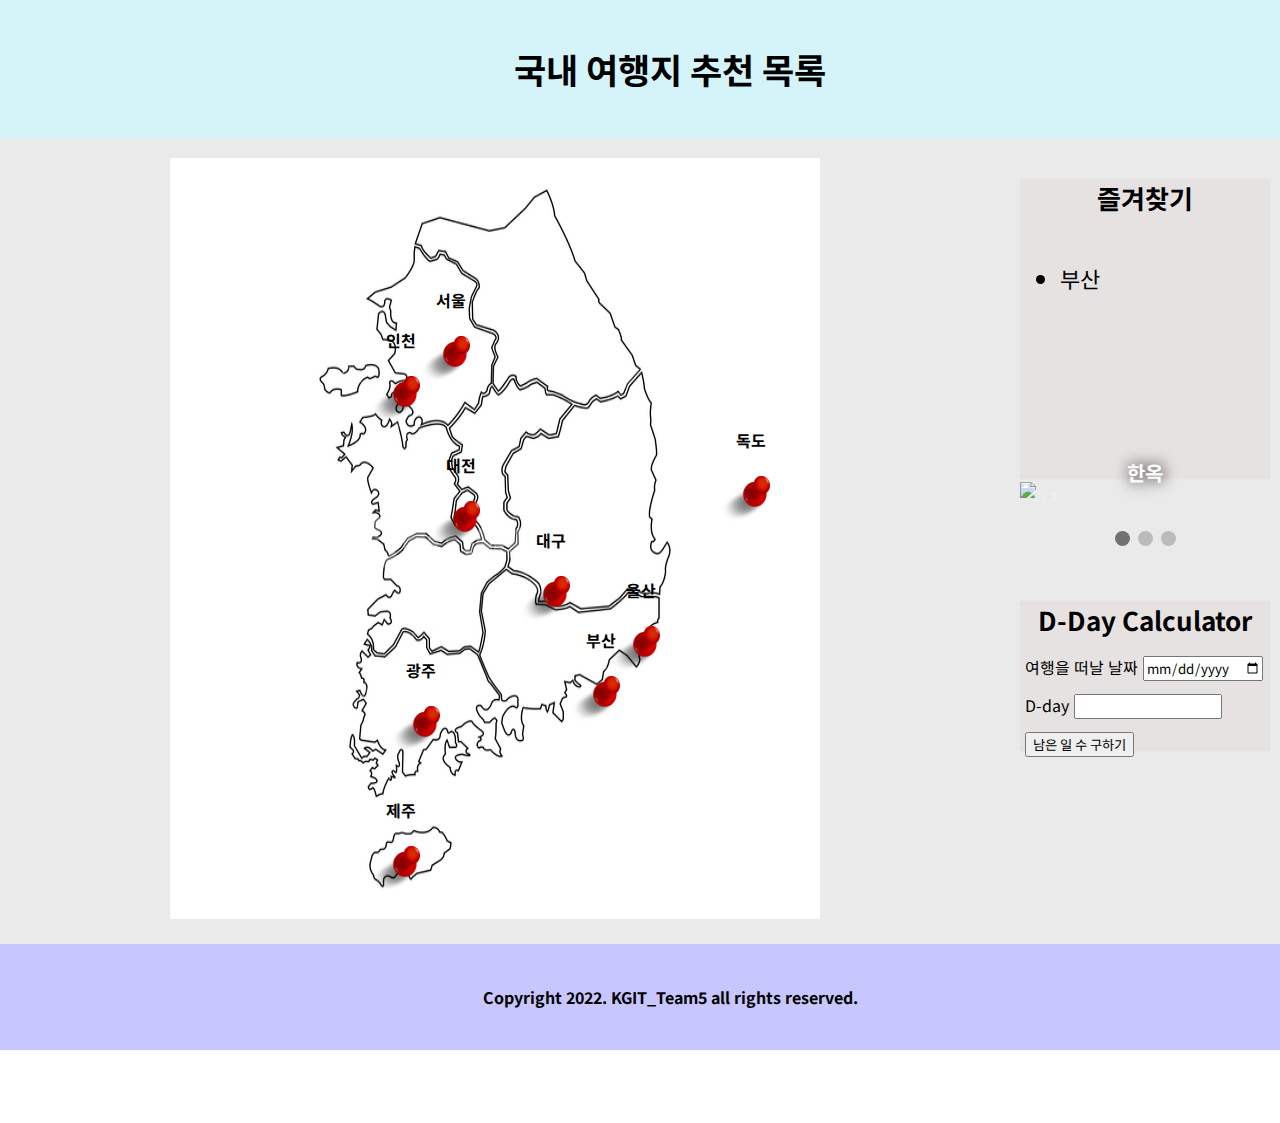
==== commit e0142745: "221016 Semi_Project fin" ====
--- a/index.html
+++ b/index.html
@@ -66,17 +66,17 @@
         
         <img id="map" class="map" src="./img/korea.jpg">
         <div id="cityList">
-            <!-- <ul>
-                <li><button type="button" class="btn btn-outline-primary">  서울  </button></li> 
-                <li><button type="button" class="btn btn-outline-secondary">부산  </button></li> 
-                <li><button type="button" class="btn btn-outline-success">  인천  </button></li> 
-                <li><button type="button" class="btn btn-outline-danger">   대구  </button></li> 
-                <li><button type="button" class="btn btn-outline-warning">  대전  </button></li> 
-                <li><button type="button" class="btn btn-outline-info">     광주  </button></li> 
-                <li><button type="button" class="btn btn-outline-light">    울산  </button></li> 
-                <li><button type="button" class="btn btn-outline-dark">     제주  </button></li> 
-                <li><button type="button" class="btn btn-outline-primary">  독도  </button></li> 
-            </ul> -->
+            <ul>
+            </br> <a id="city1">서울</a></br>
+            </br> <a id="city2">부산</a></br>
+            </br> <a id="city3">인천</a></br>
+            </br> <a id="city4">대구</a></br>
+            </br> <a id="city5">대전</a></br>
+            </br> <a id="city6">광주</a></br>
+            </br> <a id="city7">울산</a></br>
+            </br> <a id="city8">제주도</a></br>
+            </br> <a id="city9">독도</a></br>
+            </ul>
         </div>
         <div id="mainSection">
             <iframe id="mainIframe" src="">
@@ -88,30 +88,30 @@
             <div id="rightUp" class="rightbox">
                 <h2 id="bookmark" class="subject">즐겨찾기</h2>
                 <ul id="cities">
+                    <br>
                     <li class="city">부산<i style='cursor : pointer' id='deleteBookmark' class='fa fa-trash' aria-hidden='true'></i></li>
                 </ul>
             </div>
 
-            <h2 id="introduce" class="subject">여행지를 소개합니다.</h2>
-            
+           
             <div class="slideshow-container">
             
             <div class="mySlides fade">
               <div class="numbertext">1 / 3</div>
               <image class="image" style="max-width: 100%; height: 200px;" src="https://search.pstatic.net/common/?src=http%3A%2F%2Fblogfiles.naver.net%2FMjAyMjA5MjZfMTU3%2FMDAxNjY0MTk5MjUzMDg0.CFK2FIUCUVznRrJ2mHz47GhRvn-oYsCAB7OoIrRIyJAg.FvWlPVDXSO1GkbRWN8YUKGLhZOp_dSYYxYztSHhtE-Eg.JPEG.yukino3333%2FIMG_9584.jpg&type=sc960_832"></image>
-              <div class="text"><span style="background-color:lightcyan;" class="span">한옥</span></div>
+              <div class="text"><span  class="span">한옥</span></div>
             </div>
             
             <div class="mySlides fade">
               <div class="numbertext">2 / 3</div>
               <image class="image" style="max-width: 100%; height: 200px;" src="https://images.chosun.com/resizer/EkDlLdwHe35LIZJN_8GZapqs9Dk=/616x0/smart/cloudfront-ap-northeast-1.images.arcpublishing.com/chosun/4CMMQNUWS5DFNK5YD56AZM7M5M.jpg"></image>
-              <div class="text"><span style="background-color:lightcyan;" class="span">숭례문</span></div>
+              <div class="text"><span class="span">숭례문</span></div>
             </div>
             
             <div class="mySlides fade">
               <div class="numbertext">3 / 3</div>
               <image class="image" style="max-width: 100%; height: 200px;" src="https://api.cdn.visitjeju.net/photomng/imgpath/202110/26/3378d11f-d97a-46df-b7f0-fdfbe333c850.jpg"></image>
-              <div class="text"><span style="background-color:lightcyan;" class="span">정방 폭포</span></div>
+              <div class="text"><span class="span">정방 폭포</span></div>
             </div>
                 
             </div>
@@ -125,7 +125,7 @@
             
 
             <div id="rightDown"class="rightbox">    
-                <h2 id="ddayhead" class="subject">D-Day counting</h2>
+                <h2 id="ddayhead" class="subject">D-Day Calculator</h2>
                 <label class="label">여행을 떠날 날짜</label><input type="date" id="seldate" class="date"><br>
                 <label class="label">D-day</label><input type="text" id="result" readonly="readonly" class="date">
                 <button class="date">남은 일 수 구하기</button>
--- a/css/main.css
+++ b/css/main.css
@@ -35,7 +35,7 @@
 
 
 main img#map{
-    border: 1px solid black;
+    /* border: 1px solid black; */
     position: absolute; 
 
     z-index: 300;
@@ -113,13 +113,14 @@
 #cityList {
     width : 200px;
     height : 430PX;
-
-    background-color: yellow;
+    text-align: center;
+    font-size: 23px;
     opacity: 0%;
-
+    font-weight: bold;
     position: absolute;
     margin-left: 50px;
     margin-top: 330px;
+    cursor: pointer;
 }
 
 .fadeInPage {
@@ -231,7 +232,7 @@
 /* ----- */
 
 main aside {
-	border: 1px solid #333;
+	/* border: 1px solid #333; */
 
     width: 250px;
     height: 761px;
@@ -269,12 +270,12 @@
 
 /* 우측 박스 */
 .rightbox{
-    background: gray;
+    background: #e7e2e2;
 }
 #rightUp{
     width: 250px;
     height: 300px;
-    background: whitesmoke;
+    background: e7e2e2;
 }
 
 .slideshow-container {
@@ -285,7 +286,7 @@
   
   /* Caption text */
   .text {
-    color: black;
+    color: white;
     font-size: 20px;
     font-weight: bold;
     padding: 8px 12px;
@@ -293,9 +294,10 @@
     bottom: 8px;
     width: 225px;
     text-align: center;
+    text-shadow: black 1px 0 15px;
   }
   .span{
-    background-color: lightcyan;
+    /* background-color: lightcyan; */
   }
   
   /* Number text (1/3 etc) */
